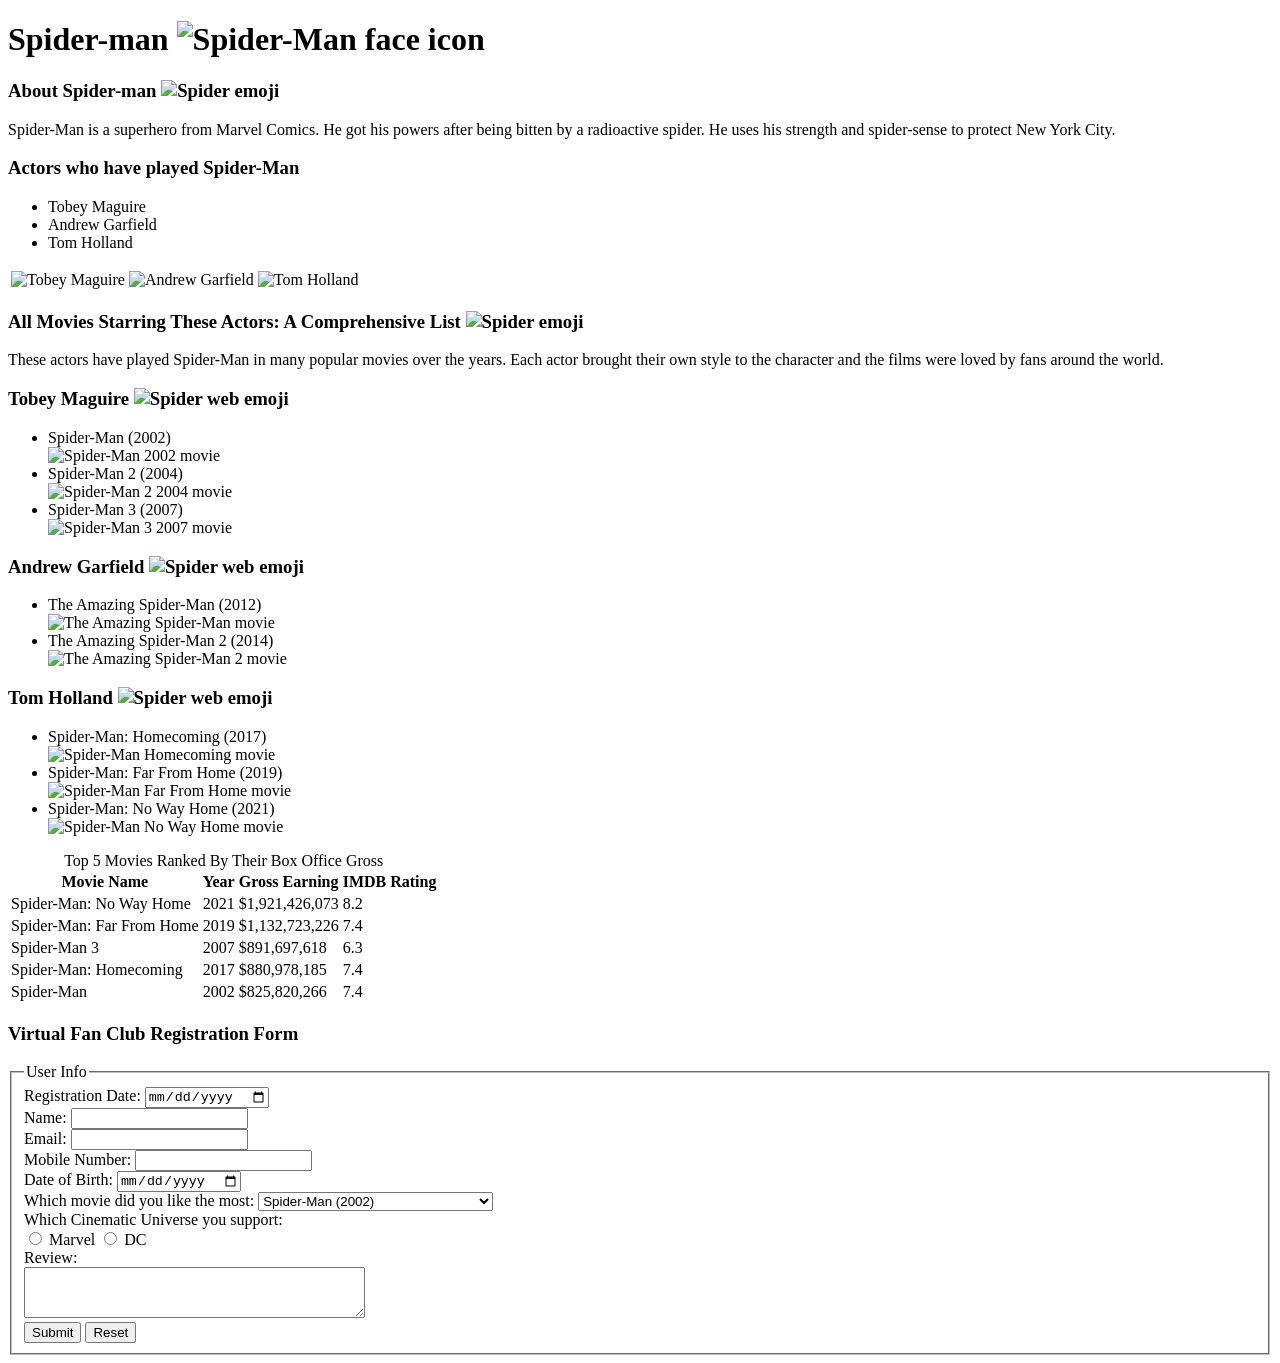
==== html/index.html @ c5b3ab1d "Made folders index" ====
<!DOCTYPE html>
<html lang="en">
<head>
    <meta charset="UTF-8">
    <title>Spider-man</title>
</head>
<body>

    <h1>Spider-man <img src="images/Spiderman - Face Icon.png" alt="Spider-Man face icon"></h1>

    <h3>About Spider-man <img src="images/Spider - Emoji.png" alt="Spider emoji"></h3>
    <p>Spider-Man is a superhero from Marvel Comics. He got his powers after being bitten by a radioactive spider. He uses his strength and spider-sense to protect New York City.</p>

    <h3>Actors who have played Spider-Man</h3>
    <ul>
        <li>Tobey Maguire</li>
        <li>Andrew Garfield</li>
        <li>Tom Holland</li>
    </ul>

    <table>
        <tr>
            <td><img src="images/Toby Maguire.png" alt="Tobey Maguire"></td>
            <td><img src="images/Andrew Garfield.png" alt="Andrew Garfield"></td>
            <td><img src="images/Tom Holland.png" alt="Tom Holland"></td>
        </tr>
    </table>

    <h3>All Movies Starring These Actors: A Comprehensive List <img src="images/Spider - Emoji.png" alt="Spider emoji"></h3>
    <p>These actors have played Spider-Man in many popular movies over the years. Each actor brought their own style to the character and the films were loved by fans around the world.</p>

    <h3>Tobey Maguire <img src="images/Spider Web - Emoji.png" alt="Spider web emoji"></h3>
    <ul>
        <li>
            Spider-Man (2002)
            <br>
            <img src="images/Spiderman - 2002.png" alt="Spider-Man 2002 movie">
        </li>
        <li>
            Spider-Man 2 (2004)
            <br>
            <img src="images/Spiderman 2004.png" alt="Spider-Man 2 2004 movie">
        </li>
        <li>
            Spider-Man 3 (2007)
            <br>
            <img src="images/Spiderman 3 - Cover.png" alt="Spider-Man 3 2007 movie">
        </li>
    </ul>

    <h3>Andrew Garfield <img src="images/Spider Web - Emoji.png" alt="Spider web emoji"></h3>
    <ul>
        <li>
            The Amazing Spider-Man (2012)
            <br>
            <img src="images/The Amazing Spiderman.png" alt="The Amazing Spider-Man movie">
        </li>
        <li>
            The Amazing Spider-Man 2 (2014)
            <br>
            <img src="images/The Amazing Spiderman 2.png" alt="The Amazing Spider-Man 2 movie">
        </li>
    </ul>

    <h3>Tom Holland <img src="images/Spider Web - Emoji.png" alt="Spider web emoji"></h3>
    <ul>
        <li>
            Spider-Man: Homecoming (2017)
            <br>
            <img src="images/Spiderman - Homecoming.png" alt="Spider-Man Homecoming movie">
        </li>
        <li>
            Spider-Man: Far From Home (2019)
            <br>
            <img src="images/Spiderman - Far From Home.png" alt="Spider-Man Far From Home movie">
        </li>
        <li>
            Spider-Man: No Way Home (2021)
            <br>
            <img src="images/Spiderman - No Way Home.png" alt="Spider-Man No Way Home movie">
        </li>
    </ul>

    <table>
        <caption>Top 5 Movies Ranked By Their Box Office Gross</caption>
        <tr>
            <th>Movie Name</th>
            <th>Year</th>
            <th>Gross Earning</th>
            <th>IMDB Rating</th>
        </tr>
        <tr>
            <td>Spider-Man: No Way Home</td>
            <td>2021</td>
            <td>$1,921,426,073</td>
            <td>8.2</td>
        </tr>
        <tr>
            <td>Spider-Man: Far From Home</td>
            <td>2019</td>
            <td>$1,132,723,226</td>
            <td>7.4</td>
        </tr>
        <tr>
            <td>Spider-Man 3</td>
            <td>2007</td>
            <td>$891,697,618</td>
            <td>6.3</td>
        </tr>
        <tr>
            <td>Spider-Man: Homecoming</td>
            <td>2017</td>
            <td>$880,978,185</td>
            <td>7.4</td>
        </tr>
        <tr>
            <td>Spider-Man</td>
            <td>2002</td>
            <td>$825,820,266</td>
            <td>7.4</td>
        </tr>
    </table>

    <form>
        <h3>Virtual Fan Club Registration Form</h3>

        <fieldset>
            <legend>User Info</legend>

            <label for="reg-date">Registration Date:</label>
            <input type="date" id="reg-date" name="reg-date">
            <br>

            <label for="name">Name:</label>
            <input type="text" id="name" name="name">
            <br>

            <label for="email">Email:</label>
            <input type="email" id="email" name="email">
            <br>

            <label for="mobile">Mobile Number:</label>
            <input type="tel" id="mobile" name="mobile">
            <br>

            <label for="dob">Date of Birth:</label>
            <input type="date" id="dob" name="dob">
            <br>

            <label for="fav-movie">Which movie did you like the most:</label>
            <select id="fav-movie" name="fav-movie">
                <option>Spider-Man (2002)</option>
                <option>Spider-Man 2 (2004)</option>
                <option>Spider-Man 3 (2007)</option>
                <option>The Amazing Spider-Man (2012)</option>
                <option>The Amazing Spider-Man 2 (2014)</option>
                <option>Spider-Man: Homecoming (2017)</option>
                <option>Spider-Man: Far From Home (2019)</option>
                <option>Spider-Man: No Way Home (2021)</option>
            </select>
            <br>

            <label>Which Cinematic Universe you support:</label>
            <br>
            <input type="radio" id="marvel" name="universe" value="Marvel">
            <label for="marvel">Marvel</label>
            <input type="radio" id="dc" name="universe" value="DC">
            <label for="dc">DC</label>
            <br>

            <label for="review">Review:</label>
            <br>
            <textarea id="review" name="review" rows="3" cols="40"></textarea>
            <br>

            <button type="submit">Submit</button>
            <button type="reset">Reset</button>
        </fieldset>
    </form>

</body>
</html>
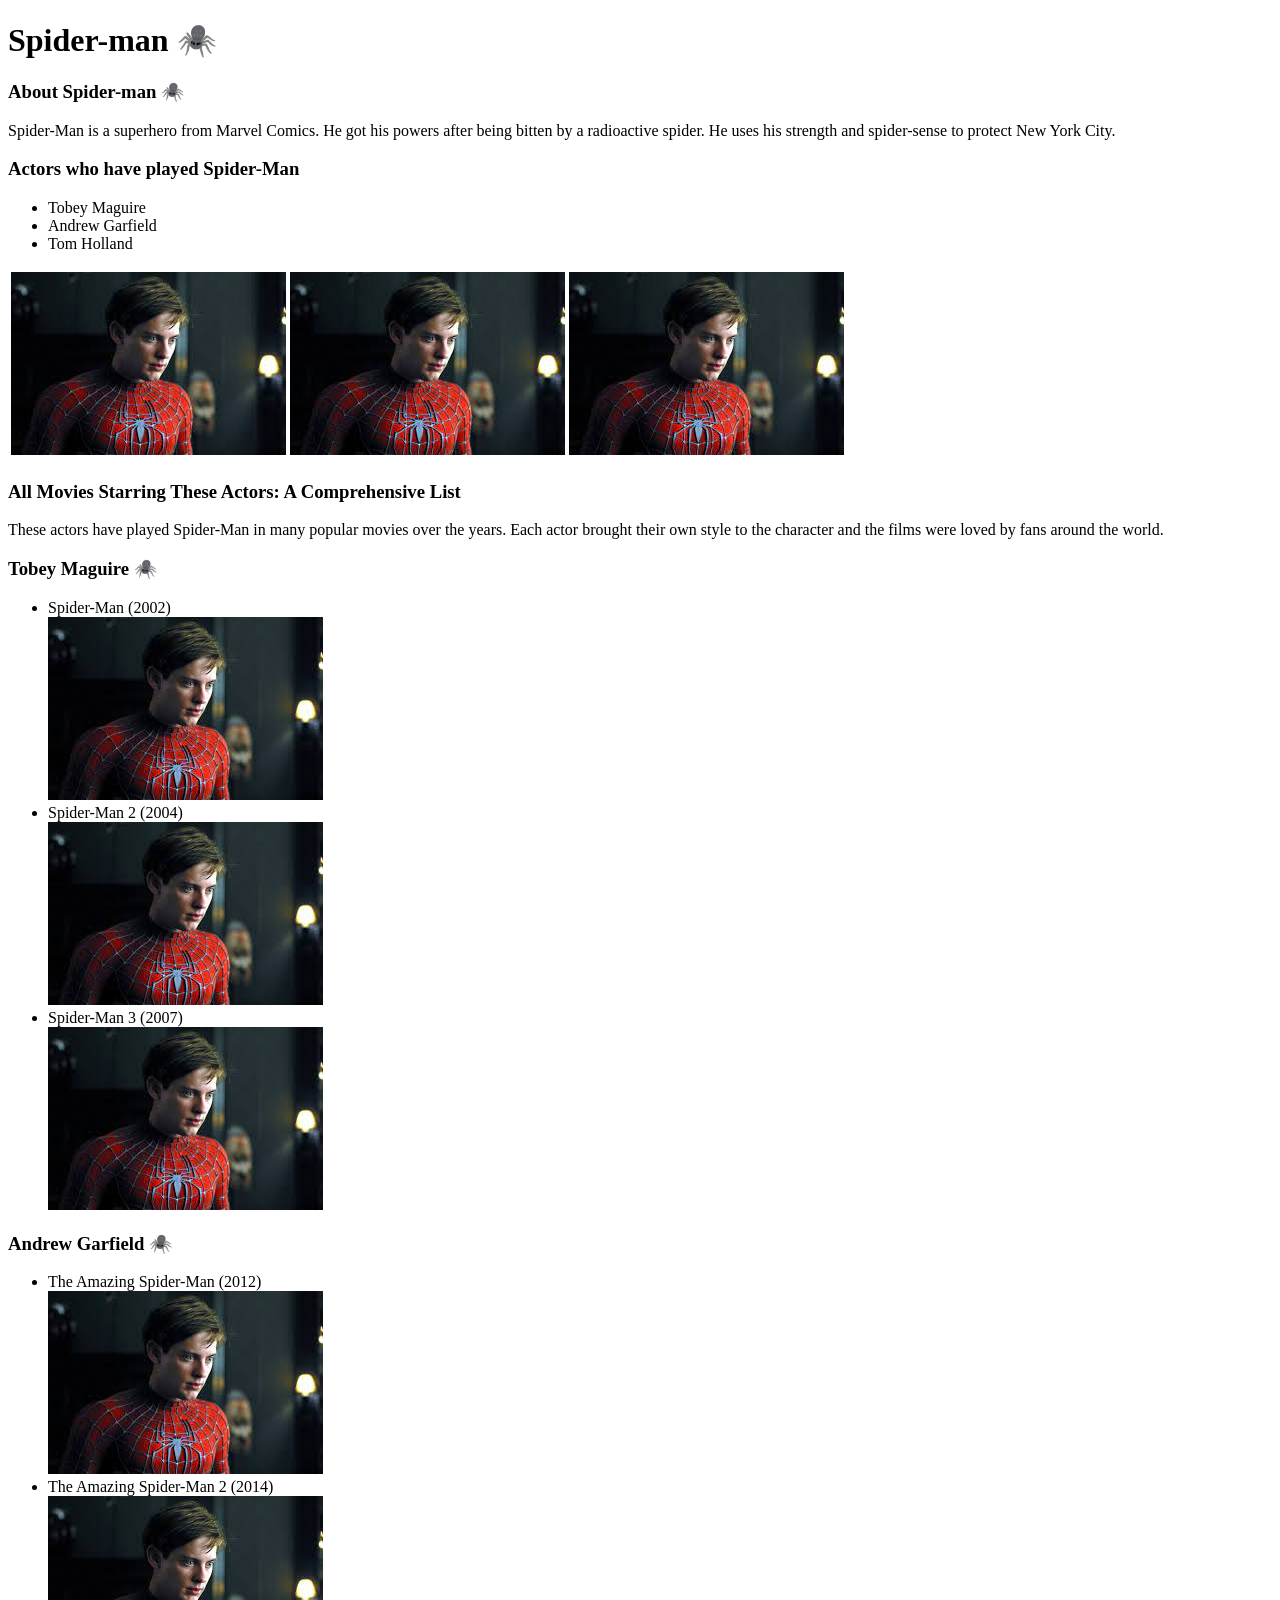
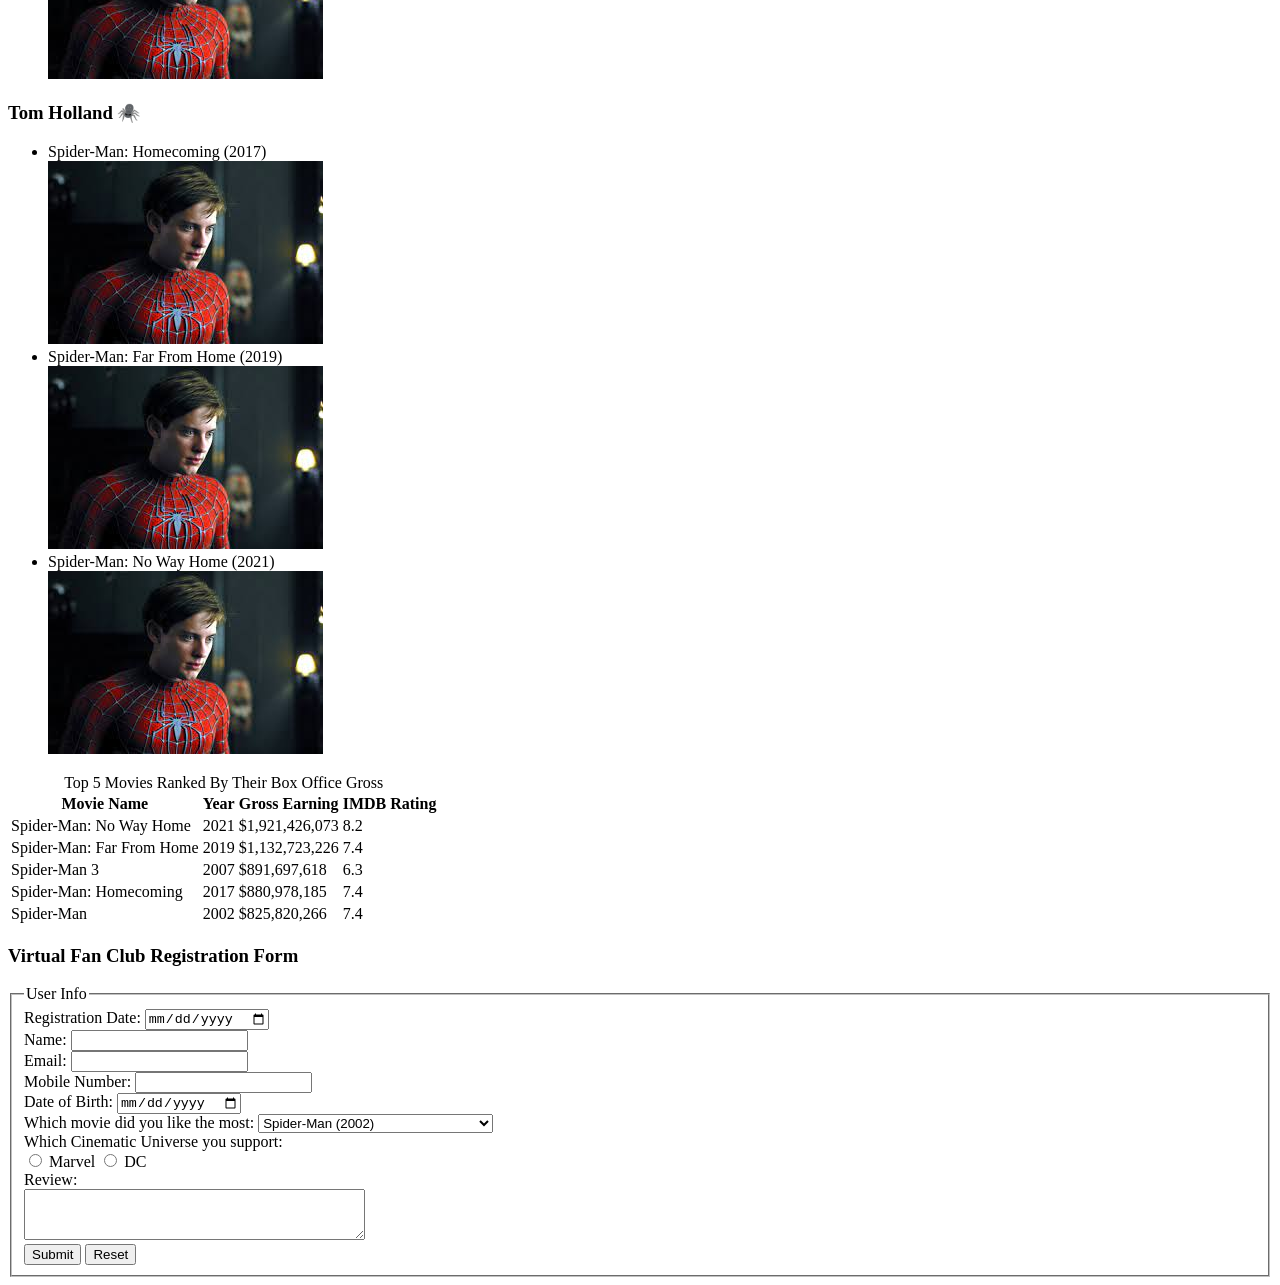
==== commit 919ae6cf: "Added Images" ====
--- a/html/index.html
+++ b/html/index.html
@@ -6,9 +6,9 @@
 </head>
 <body>
 
-    <h1>Spider-man <img src="images/Spiderman - Face Icon.png" alt="Spider-Man face icon"></h1>
+    <h1>Spider-man 🕷️</h1>
 
-    <h3>About Spider-man <img src="images/Spider - Emoji.png" alt="Spider emoji"></h3>
+    <h3>About Spider-man 🕷️</h3>
     <p>Spider-Man is a superhero from Marvel Comics. He got his powers after being bitten by a radioactive spider. He uses his strength and spider-sense to protect New York City.</p>
 
     <h3>Actors who have played Spider-Man</h3>
@@ -20,64 +20,64 @@
 
     <table>
         <tr>
-            <td><img src="images/Toby Maguire.png" alt="Tobey Maguire"></td>
-            <td><img src="images/Andrew Garfield.png" alt="Andrew Garfield"></td>
-            <td><img src="images/Tom Holland.png" alt="Tom Holland"></td>
+            <td><img src="Image.jpeg" alt="Tobey Maguire"></td>
+            <td><img src="Image.jpeg" alt="Andrew Garfield"></td>
+            <td><img src="Image.jpeg" alt="Tom Holland"></td>
         </tr>
     </table>
 
-    <h3>All Movies Starring These Actors: A Comprehensive List <img src="images/Spider - Emoji.png" alt="Spider emoji"></h3>
+    <h3>All Movies Starring These Actors: A Comprehensive List </h3>
     <p>These actors have played Spider-Man in many popular movies over the years. Each actor brought their own style to the character and the films were loved by fans around the world.</p>
 
-    <h3>Tobey Maguire <img src="images/Spider Web - Emoji.png" alt="Spider web emoji"></h3>
+    <h3>Tobey Maguire 🕷️</h3>
     <ul>
         <li>
             Spider-Man (2002)
             <br>
-            <img src="images/Spiderman - 2002.png" alt="Spider-Man 2002 movie">
+            <img src="Image.jpeg" alt="Spider-Man 2002 movie">
         </li>
         <li>
             Spider-Man 2 (2004)
             <br>
-            <img src="images/Spiderman 2004.png" alt="Spider-Man 2 2004 movie">
+            <img src="Image.jpeg" alt="Spider-Man 2 2004 movie">
         </li>
         <li>
             Spider-Man 3 (2007)
             <br>
-            <img src="images/Spiderman 3 - Cover.png" alt="Spider-Man 3 2007 movie">
+            <img src="Image.jpeg" alt="Spider-Man 3 2007 movie">
         </li>
     </ul>
 
-    <h3>Andrew Garfield <img src="images/Spider Web - Emoji.png" alt="Spider web emoji"></h3>
+    <h3>Andrew Garfield 🕷️</h3>
     <ul>
         <li>
             The Amazing Spider-Man (2012)
             <br>
-            <img src="images/The Amazing Spiderman.png" alt="The Amazing Spider-Man movie">
+            <img src="Image.jpeg" alt="The Amazing Spider-Man movie">
         </li>
         <li>
             The Amazing Spider-Man 2 (2014)
             <br>
-            <img src="images/The Amazing Spiderman 2.png" alt="The Amazing Spider-Man 2 movie">
+            <img src="Image.jpeg" alt="The Amazing Spider-Man 2 movie">
         </li>
     </ul>
 
-    <h3>Tom Holland <img src="images/Spider Web - Emoji.png" alt="Spider web emoji"></h3>
+    <h3>Tom Holland 🕷️</h3>
     <ul>
         <li>
             Spider-Man: Homecoming (2017)
             <br>
-            <img src="images/Spiderman - Homecoming.png" alt="Spider-Man Homecoming movie">
+            <img src="Image.jpeg" alt="Spider-Man Homecoming movie">
         </li>
         <li>
             Spider-Man: Far From Home (2019)
             <br>
-            <img src="images/Spiderman - Far From Home.png" alt="Spider-Man Far From Home movie">
+            <img src="Image.jpeg" alt="Spider-Man Far From Home movie">
         </li>
         <li>
             Spider-Man: No Way Home (2021)
             <br>
-            <img src="images/Spiderman - No Way Home.png" alt="Spider-Man No Way Home movie">
+            <img src="Image.jpeg" alt="Spider-Man No Way Home movie">
         </li>
     </ul>
 
@@ -177,6 +177,5 @@
             <button type="reset">Reset</button>
         </fieldset>
     </form>
-
 </body>
 </html>
